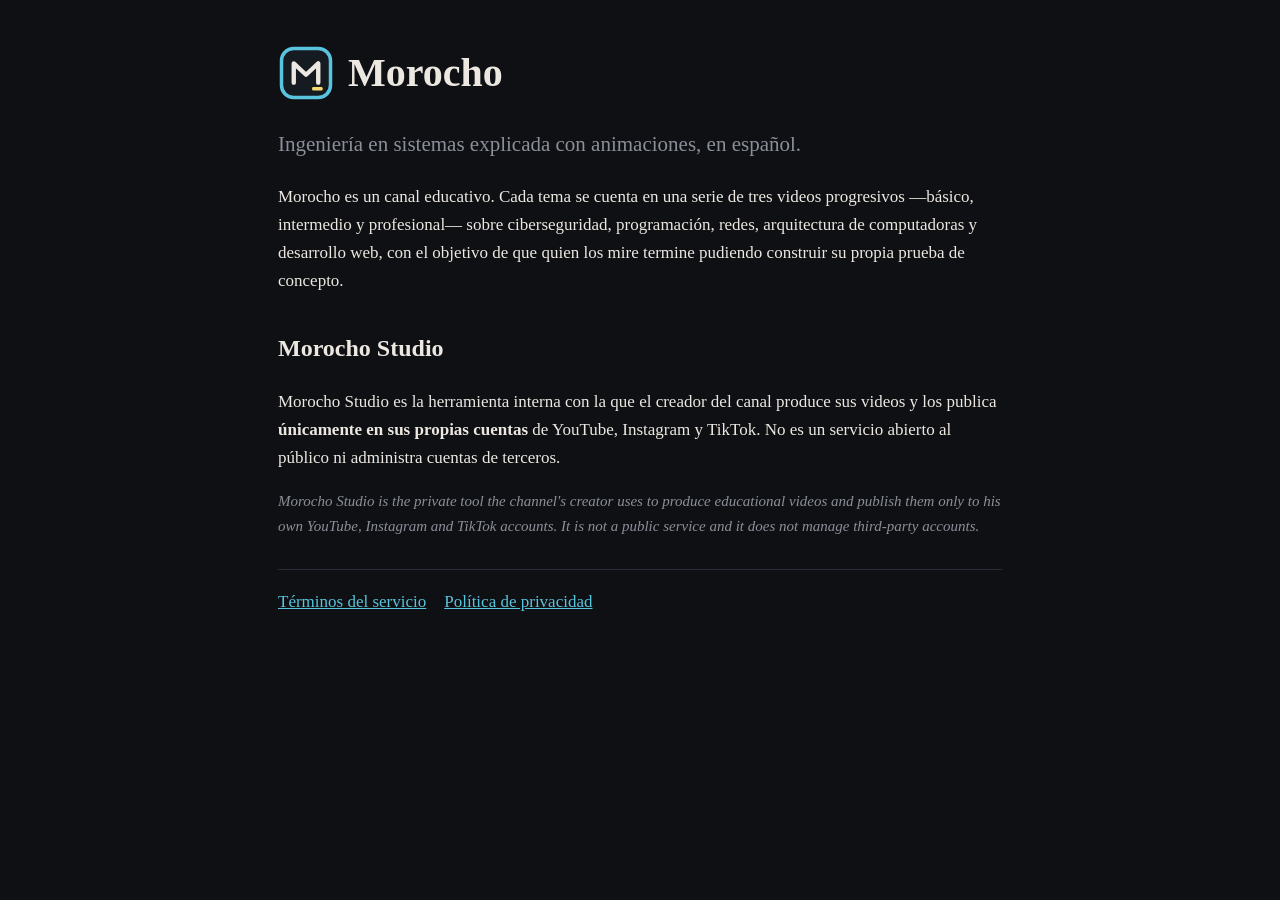
==== index.html @ 4f79a5f8 "Sitio público de Morocho: inicio, términos, privacidad y retorno OAuth Co-Authored-By: Claude Opus 5" ====
<!doctype html>
<html lang="es">
<head>
  <meta charset="utf-8">
  <meta name="viewport" content="width=device-width, initial-scale=1">
  <title>Morocho · Ingeniería en sistemas con animaciones</title>
  <meta name="description" content="Morocho es un canal educativo de ingeniería en sistemas: ciberseguridad, programación y arquitectura de computadoras explicadas con animaciones.">
  <link rel="stylesheet" href="estilo.css">
</head>
<body>
  <main class="wrap">
    <header class="brand">
      <svg viewBox="0 0 64 64" width="56" height="56" aria-hidden="true"><rect x="4" y="4" width="56" height="56" rx="14" fill="#161A21" stroke="#58C4DD" stroke-width="4"/><path d="M18 43V21l14 13 14-13v22" fill="none" stroke="#ECE8E1" stroke-width="5" stroke-linecap="round" stroke-linejoin="round"/><rect x="39" y="48" width="12" height="4" rx="1.5" fill="#F7D96F"/></svg>
      <h1>Morocho</h1>
    </header>
    <p class="lead">Ingeniería en sistemas explicada con animaciones, en español.</p>
    <p>Morocho es un canal educativo. Cada tema se cuenta en una serie de tres videos progresivos
      —básico, intermedio y profesional— sobre ciberseguridad, programación, redes, arquitectura de
      computadoras y desarrollo web, con el objetivo de que quien los mire termine pudiendo construir
      su propia prueba de concepto.</p>
    <h2>Morocho Studio</h2>
    <p>Morocho Studio es la herramienta interna con la que el creador del canal produce sus videos y
      los publica <strong>únicamente en sus propias cuentas</strong> de YouTube, Instagram y TikTok.
      No es un servicio abierto al público ni administra cuentas de terceros.</p>
    <p lang="en" class="en"><em>Morocho Studio is the private tool the channel's creator uses to produce
      educational videos and publish them only to his own YouTube, Instagram and TikTok accounts. It is
      not a public service and it does not manage third-party accounts.</em></p>
    <nav class="links">
      <a href="terminos.html">Términos del servicio</a>
      <a href="privacidad.html">Política de privacidad</a>
    </nav>
  </main>
</body>
</html>
---- estilo.css ----
:root { --bg: #0E1014; --text: #ECE8E1; --muted: #8B8F98; --blue: #58C4DD; --panel: #161A21; }
* { box-sizing: border-box; }
html, body { margin: 0; overflow-x: hidden; }
body { background: var(--bg); color: var(--text); font: 17px/1.65 Georgia, "Times New Roman", serif; overflow-wrap: anywhere; }
.wrap { max-width: 760px; margin: 0 auto; padding: 40px 18px 60px; }
.brand { display: flex; align-items: center; gap: 14px; }
h1 { font-size: 40px; margin: 0; }
h2 { margin-top: 34px; font-size: 24px; }
h3 { margin-top: 26px; font-size: 19px; }
.lead { font-size: 21px; color: var(--muted); }
a { color: var(--blue); }
.links { display: flex; flex-wrap: wrap; gap: 18px; margin-top: 30px; padding-top: 18px; border-top: 1px solid #272E3A; }
.en { color: var(--muted); font-size: 15px; }
.box { background: var(--panel); border: 1px solid #272E3A; border-radius: 12px; padding: 14px 16px; }
small { color: var(--muted); }
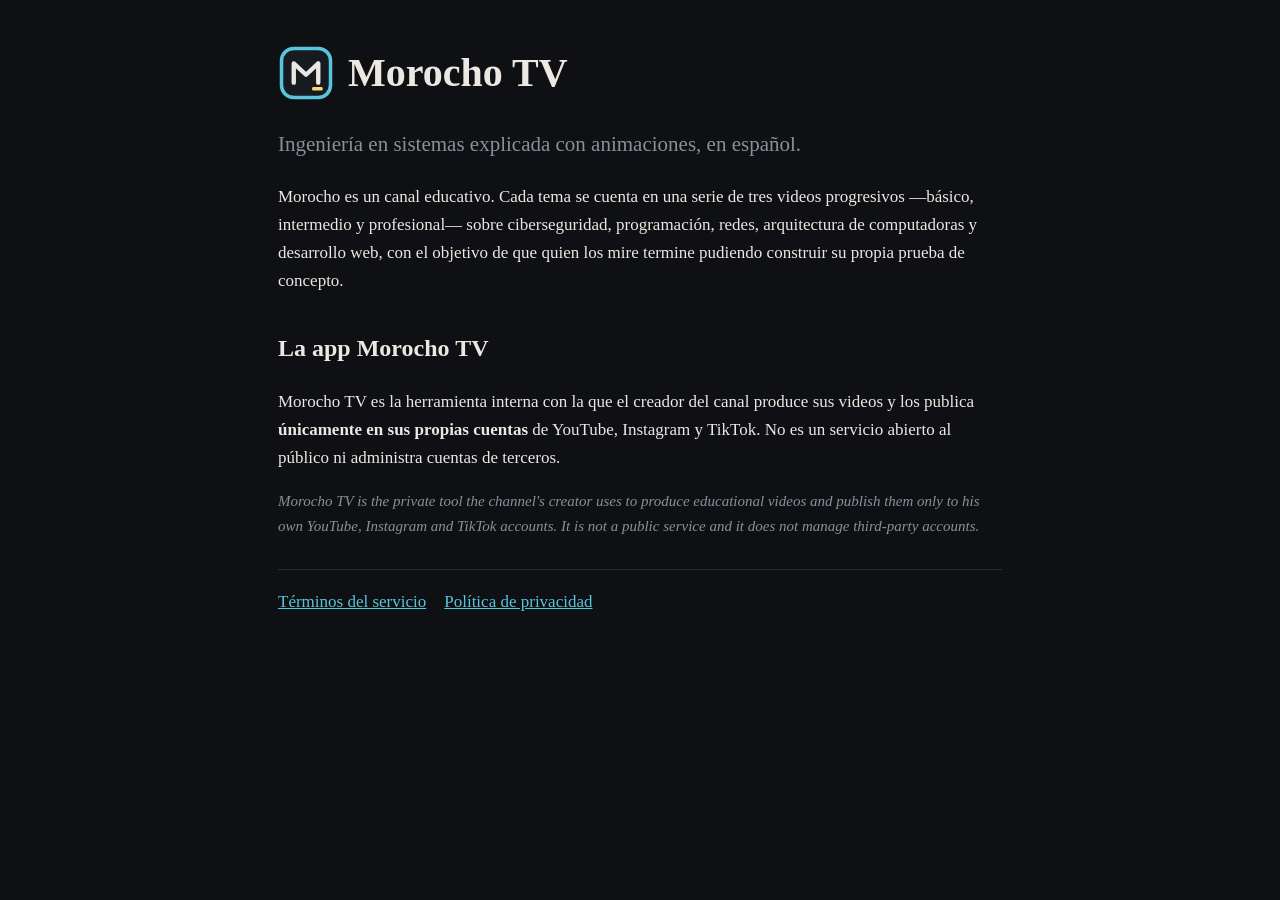
==== commit 20d68d46: "Nombre de la app unificado: Morocho TV Co-Authored-By: Claude Opus 5.5 <noreply@anthropic.com>" ====
--- a/index.html
+++ b/index.html
@@ -3,26 +3,26 @@
 <head>
   <meta charset="utf-8">
   <meta name="viewport" content="width=device-width, initial-scale=1">
-  <title>Morocho · Ingeniería en sistemas con animaciones</title>
-  <meta name="description" content="Morocho es un canal educativo de ingeniería en sistemas: ciberseguridad, programación y arquitectura de computadoras explicadas con animaciones.">
+  <title>Morocho TV · Ingeniería en sistemas con animaciones</title>
+  <meta name="description" content="Morocho TV es la app del canal educativo Morocho de ingeniería en sistemas: ciberseguridad, programación y arquitectura de computadoras explicadas con animaciones.">
   <link rel="stylesheet" href="estilo.css">
 </head>
 <body>
   <main class="wrap">
     <header class="brand">
       <svg viewBox="0 0 64 64" width="56" height="56" aria-hidden="true"><rect x="4" y="4" width="56" height="56" rx="14" fill="#161A21" stroke="#58C4DD" stroke-width="4"/><path d="M18 43V21l14 13 14-13v22" fill="none" stroke="#ECE8E1" stroke-width="5" stroke-linecap="round" stroke-linejoin="round"/><rect x="39" y="48" width="12" height="4" rx="1.5" fill="#F7D96F"/></svg>
-      <h1>Morocho</h1>
+      <h1>Morocho TV</h1>
     </header>
     <p class="lead">Ingeniería en sistemas explicada con animaciones, en español.</p>
     <p>Morocho es un canal educativo. Cada tema se cuenta en una serie de tres videos progresivos
       —básico, intermedio y profesional— sobre ciberseguridad, programación, redes, arquitectura de
       computadoras y desarrollo web, con el objetivo de que quien los mire termine pudiendo construir
       su propia prueba de concepto.</p>
-    <h2>Morocho Studio</h2>
-    <p>Morocho Studio es la herramienta interna con la que el creador del canal produce sus videos y
+    <h2>La app Morocho TV</h2>
+    <p>Morocho TV es la herramienta interna con la que el creador del canal produce sus videos y
       los publica <strong>únicamente en sus propias cuentas</strong> de YouTube, Instagram y TikTok.
       No es un servicio abierto al público ni administra cuentas de terceros.</p>
-    <p lang="en" class="en"><em>Morocho Studio is the private tool the channel's creator uses to produce
+    <p lang="en" class="en"><em>Morocho TV is the private tool the channel's creator uses to produce
       educational videos and publish them only to his own YouTube, Instagram and TikTok accounts. It is
       not a public service and it does not manage third-party accounts.</em></p>
     <nav class="links">
